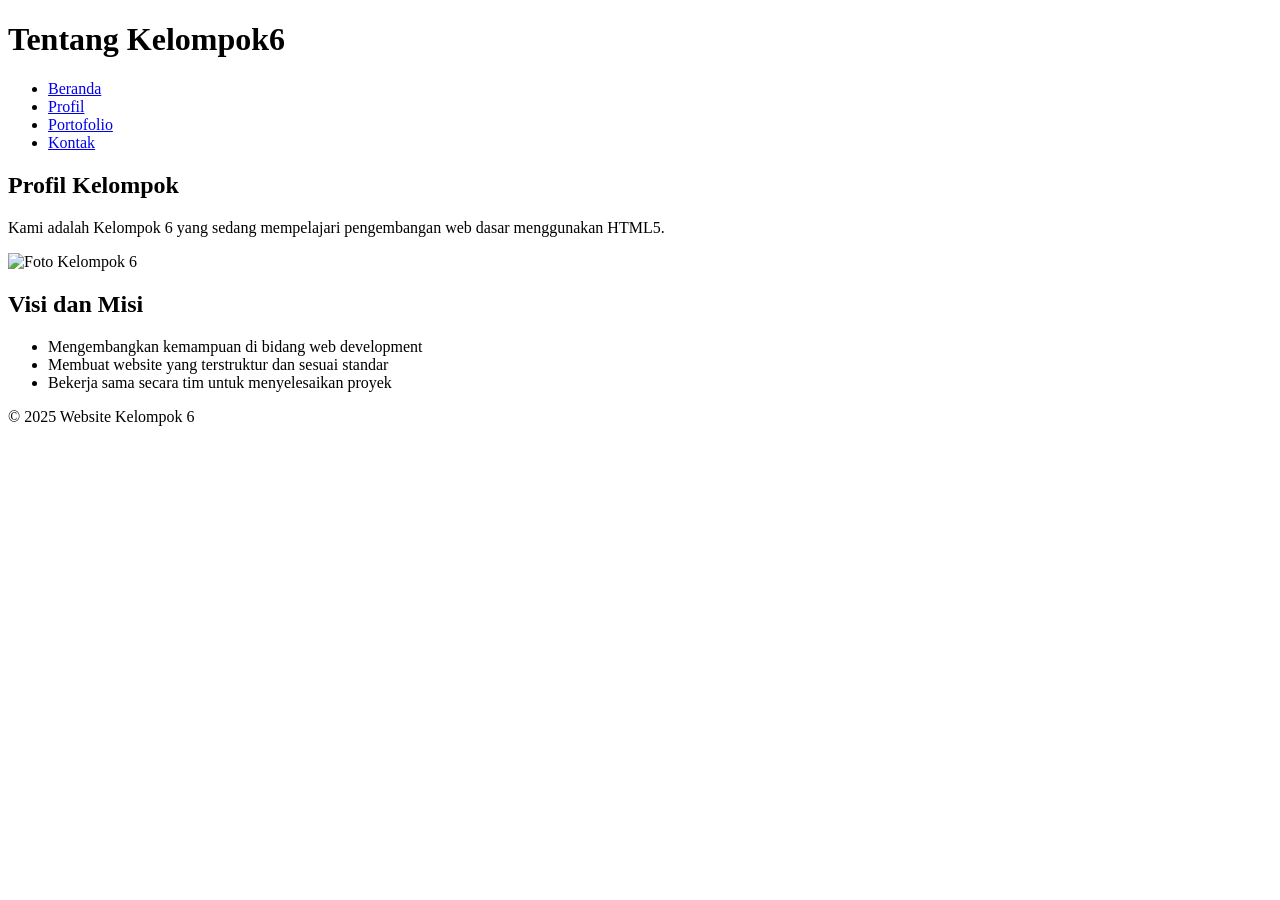
==== about.html @ e8504b66 "Menambahkan halaman Tentang Kami" ====
<!DOCTYPE html>
<html lang="id">
<head>
    <meta charset="UTF-8">
    <meta name="viewport" content="width=device-width, initial-scale=1.0">
    <title>Profil - Website Kelompok 6</title>
</head>
<body>

<header>
    <h1>Tentang Kelompok6</h1>
    <nav>
        <ul>
            <li><a href="index.html">Beranda</a></li>
            <li><a href="about.html">Profil</a></li>
            <li><a href="portfolio.html">Portofolio</a></li>
            <li><a href="contact.html">Kontak</a></li>
        </ul>
    </nav>
</header>

<main>
    <section>
        <h2>Profil Kelompok</h2>
        <p>Kami adalah Kelompok 6 yang sedang mempelajari pengembangan web dasar menggunakan HTML5.</p>
        <img src="assets/images/team.jpg" alt="Foto Kelompok 6" width="300">
    </section>

    <section>
        <h2>Visi dan Misi</h2>
        <ul>
            <li>Mengembangkan kemampuan di bidang web development</li>
            <li>Membuat website yang terstruktur dan sesuai standar</li>
            <li>Bekerja sama secara tim untuk menyelesaikan proyek</li>
        </ul>
    </section>
</main>

<footer>
    <p>&copy; 2025 Website Kelompok 6</p>
</footer>

</body>
</html>
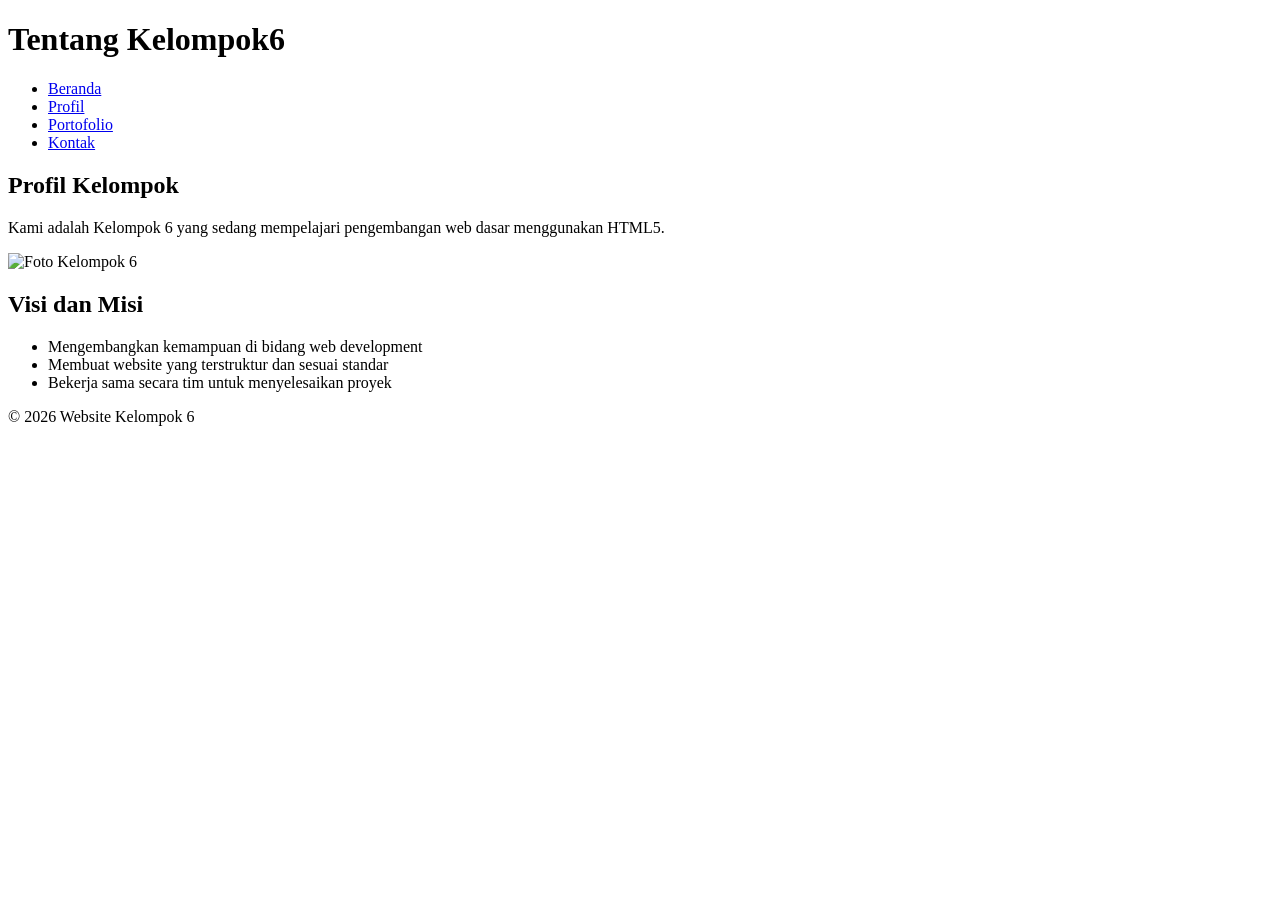
==== commit b3da9e4d: "Mengganti Tahun" ====
--- a/about.html
+++ b/about.html
@@ -37,7 +37,7 @@
 </main>
 
 <footer>
-    <p>&copy; 2025 Website Kelompok 6</p>
+    <p>&copy; 2026 Website Kelompok 6</p>
 </footer>
 
 </body>
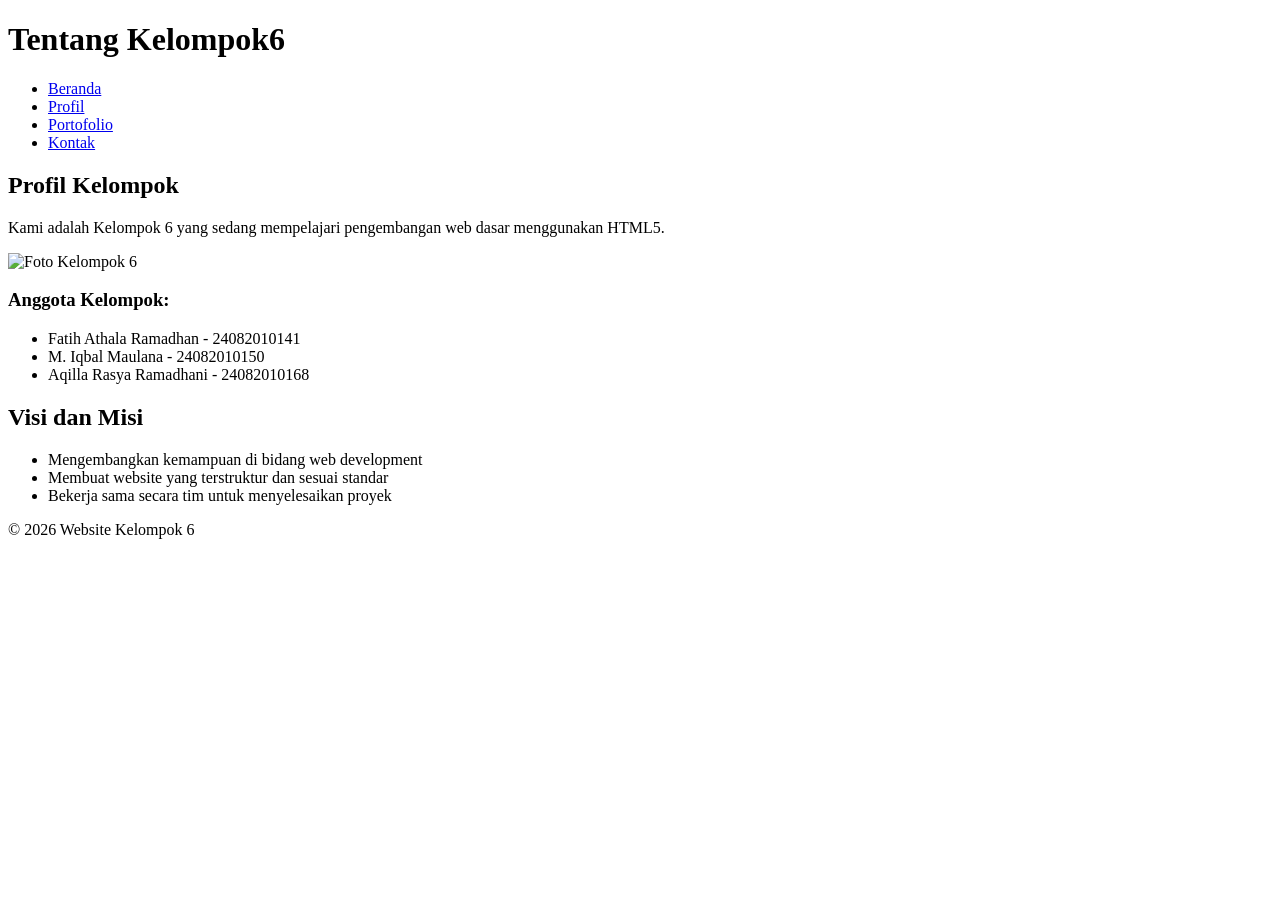
==== commit 96129d43: "Menambahkan Anggota" ====
--- a/about.html
+++ b/about.html
@@ -24,6 +24,14 @@
         <h2>Profil Kelompok</h2>
         <p>Kami adalah Kelompok 6 yang sedang mempelajari pengembangan web dasar menggunakan HTML5.</p>
         <img src="assets/images/team.jpg" alt="Foto Kelompok 6" width="300">
+
+         <h3>Anggota Kelompok:</h3>
+        <ul>
+            <li>Fatih Athala Ramadhan - 24082010141</li>
+            <li>M. Iqbal Maulana - 24082010150</li>
+            <li>Aqilla Rasya Ramadhani - 24082010168</li>
+        </ul>
+
     </section>
 
     <section>
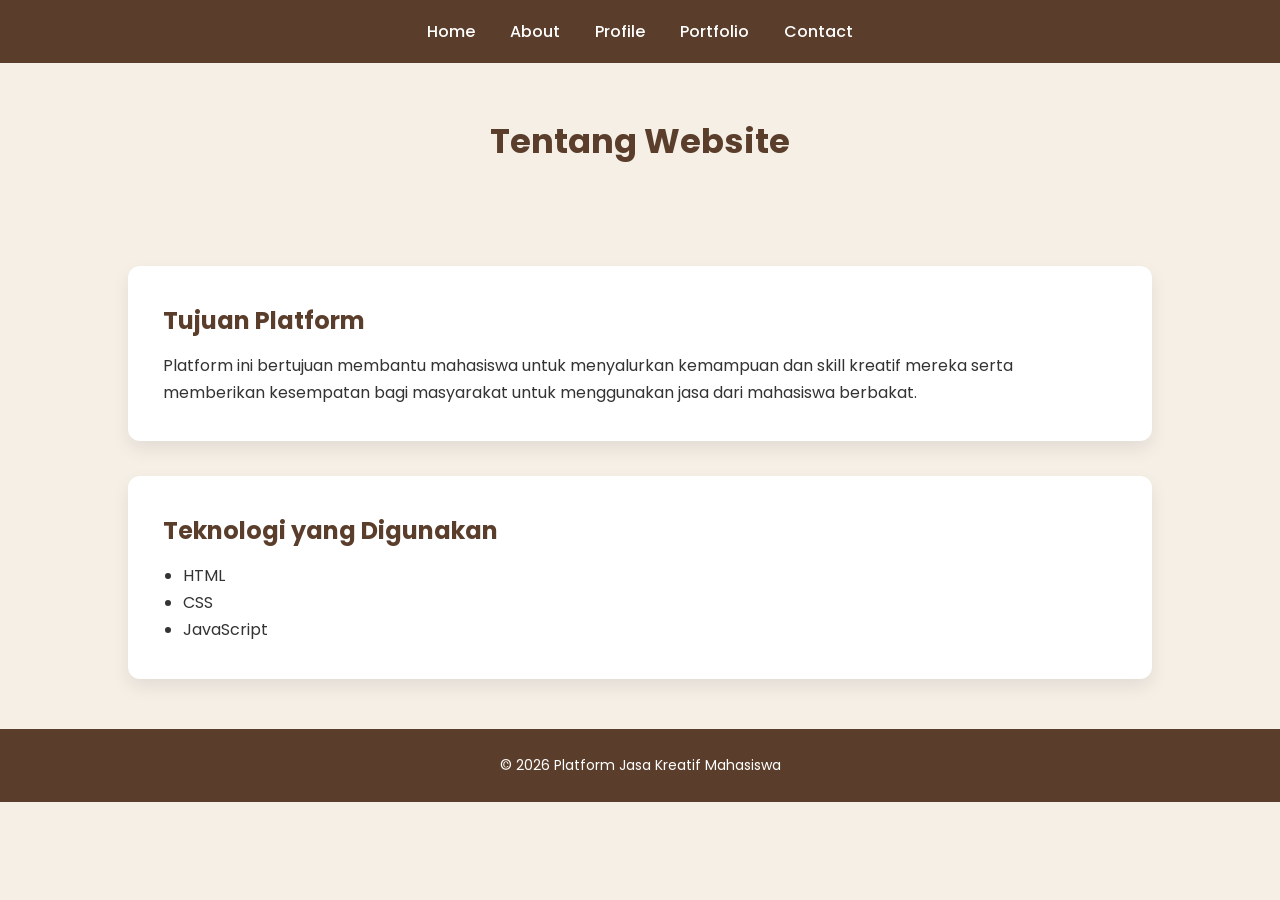
==== commit 06fe59e3: "menambahkan page profile serta memperbarui tampilan website menggunakan css" ====
--- a/about.html
+++ b/about.html
@@ -1,51 +1,52 @@
 <!DOCTYPE html>
 <html lang="id">
 <head>
-    <meta charset="UTF-8">
-    <meta name="viewport" content="width=device-width, initial-scale=1.0">
-    <title>Profil - Website Kelompok 6</title>
+<meta charset="UTF-8">
+<title>About</title>
+<link rel="stylesheet" href="css/style.css">
+<link href="https://fonts.googleapis.com/css2?family=Poppins:wght@300;400;500;600;700&display=swap" rel="stylesheet">
 </head>
+
 <body>
 
+<nav>
+<ul>
+<li><a href="index.html">Home</a></li>
+<li><a href="about.html">About</a></li>
+<li><a href="profile.html">Profile</a></li>
+<li><a href="portfolio.html">Portfolio</a></li>
+<li><a href="contact.html">Contact</a></li>
+</ul>
+</nav>
+
 <header>
-    <h1>Tentang Kelompok6</h1>
-    <nav>
-        <ul>
-            <li><a href="index.html">Beranda</a></li>
-            <li><a href="about.html">Profil</a></li>
-            <li><a href="portfolio.html">Portofolio</a></li>
-            <li><a href="contact.html">Kontak</a></li>
-        </ul>
-    </nav>
+<h1>Tentang Website</h1>
 </header>
 
-<main>
-    <section>
-        <h2>Profil Kelompok</h2>
-        <p>Kami adalah Kelompok 6 yang sedang mempelajari pengembangan web dasar menggunakan HTML5.</p>
-        <img src="assets/images/team.jpg" alt="Foto Kelompok 6" width="300">
+<div class="container">
 
-         <h3>Anggota Kelompok:</h3>
-        <ul>
-            <li>Fatih Athala Ramadhan - 24082010141</li>
-            <li>M. Iqbal Maulana - 24082010150</li>
-            <li>Aqilla Rasya Ramadhani - 24082010168</li>
-        </ul>
+<div class="content-box">
+<h2>Tujuan Platform</h2>
+<p>
+Platform ini bertujuan membantu mahasiswa untuk menyalurkan kemampuan dan
+skill kreatif mereka serta memberikan kesempatan bagi masyarakat untuk
+menggunakan jasa dari mahasiswa berbakat.
+</p>
+</div>
 
-    </section>
+<div class="content-box">
+<h2>Teknologi yang Digunakan</h2>
+<ul>
+<li>HTML</li>
+<li>CSS</li>
+<li>JavaScript</li>
+</ul>
+</div>
 
-    <section>
-        <h2>Visi dan Misi</h2>
-        <ul>
-            <li>Mengembangkan kemampuan di bidang web development</li>
-            <li>Membuat website yang terstruktur dan sesuai standar</li>
-            <li>Bekerja sama secara tim untuk menyelesaikan proyek</li>
-        </ul>
-    </section>
-</main>
+</div>
 
 <footer>
-    <p>&copy; 2026 Website Kelompok 6</p>
+<p>© 2026 Platform Jasa Kreatif Mahasiswa</p>
 </footer>
 
 </body>
--- a/css/style.css
+++ b/css/style.css
@@ -0,0 +1,198 @@
+/* Reset */
+
+*{
+    margin:0;
+    padding:0;
+    box-sizing:border-box;
+}
+
+/* Font Website */
+
+body{
+    font-family:'Poppins', Arial, Helvetica, sans-serif;
+    background:#f5efe6;
+    color:#333;
+    line-height:1.7;
+}
+
+/* Navbar */
+
+nav{
+    background:#5a3e2b;
+    padding:18px;
+}
+
+nav ul{
+    list-style:none;
+    display:flex;
+    justify-content:center;
+    gap:35px;
+}
+
+nav ul li a{
+    text-decoration:none;
+    color:white;
+    font-weight:500;
+    font-size:16px;
+    transition:0.3s;
+}
+
+nav ul li a:hover{
+    color:#ffd6a5;
+}
+
+/* Header */
+
+header{
+    text-align:center;
+    padding:50px 20px;
+}
+
+header h1{
+    color:#5a3e2b;
+    font-size:34px;
+    margin-bottom:10px;
+}
+
+header p{
+    color:#666;
+    font-size:16px;
+}
+
+/* Container */
+
+.container{
+    width:80%;
+    margin:auto;
+}
+
+/* Box teks */
+
+.content-box{
+    background:white;
+    padding:35px;
+    margin:35px 0;
+    border-radius:12px;
+    box-shadow:0 8px 18px rgba(0,0,0,0.08);
+}
+
+.content-box h2{
+    color:#5a3e2b;
+    margin-bottom:10px;
+}
+
+.content-box p{
+    margin-top:8px;
+}
+
+.content-box ul{
+    margin-top:10px;
+    padding-left:20px;
+}
+
+/* Card Container */
+
+.card-container{
+    display:flex;
+    justify-content:center;
+    flex-wrap:wrap;
+    gap:30px;
+    margin-top:20px;
+}
+
+/* Card */
+
+.card{
+    background:white;
+    width:250px;
+    text-align:center;
+    padding:25px;
+    border-radius:14px;
+    box-shadow:0 8px 20px rgba(0,0,0,0.08);
+    transition:0.3s;
+}
+
+.card:hover{
+    transform:translateY(-8px);
+    box-shadow:0 12px 25px rgba(0,0,0,0.12);
+}
+
+.card img{
+    width:110px;
+    height:110px;
+    border-radius:50%;
+    object-fit:cover;
+    margin-bottom:15px;
+    border:4px solid #d4a373;
+}
+
+.card h3{
+    margin-bottom:5px;
+}
+
+.card p{
+    font-size:14px;
+    color:#666;
+}
+
+/* Portfolio */
+
+.portfolio-card img{
+    width:100%;
+    border-radius:8px;
+    margin-bottom:12px;
+}
+
+.portfolio-card h3{
+    margin-bottom:5px;
+}
+
+.portfolio-card p{
+    font-size:14px;
+    color:#666;
+}
+
+/* Contact Form */
+
+form{
+    display:flex;
+    flex-direction:column;
+    gap:18px;
+}
+
+input, textarea{
+    padding:12px;
+    border-radius:8px;
+    border:1px solid #ccc;
+    font-size:14px;
+}
+
+textarea{
+    min-height:120px;
+}
+
+button{
+    background:#d4a373;
+    color:white;
+    border:none;
+    padding:12px;
+    border-radius:8px;
+    cursor:pointer;
+    font-size:15px;
+    transition:0.3s;
+}
+
+button:hover{
+    background:#b08968;
+}
+
+/* Footer */
+
+footer{
+    text-align:center;
+    padding:25px;
+    background:#5a3e2b;
+    color:white;
+    margin-top:50px;
+    font-size:14px;
+}
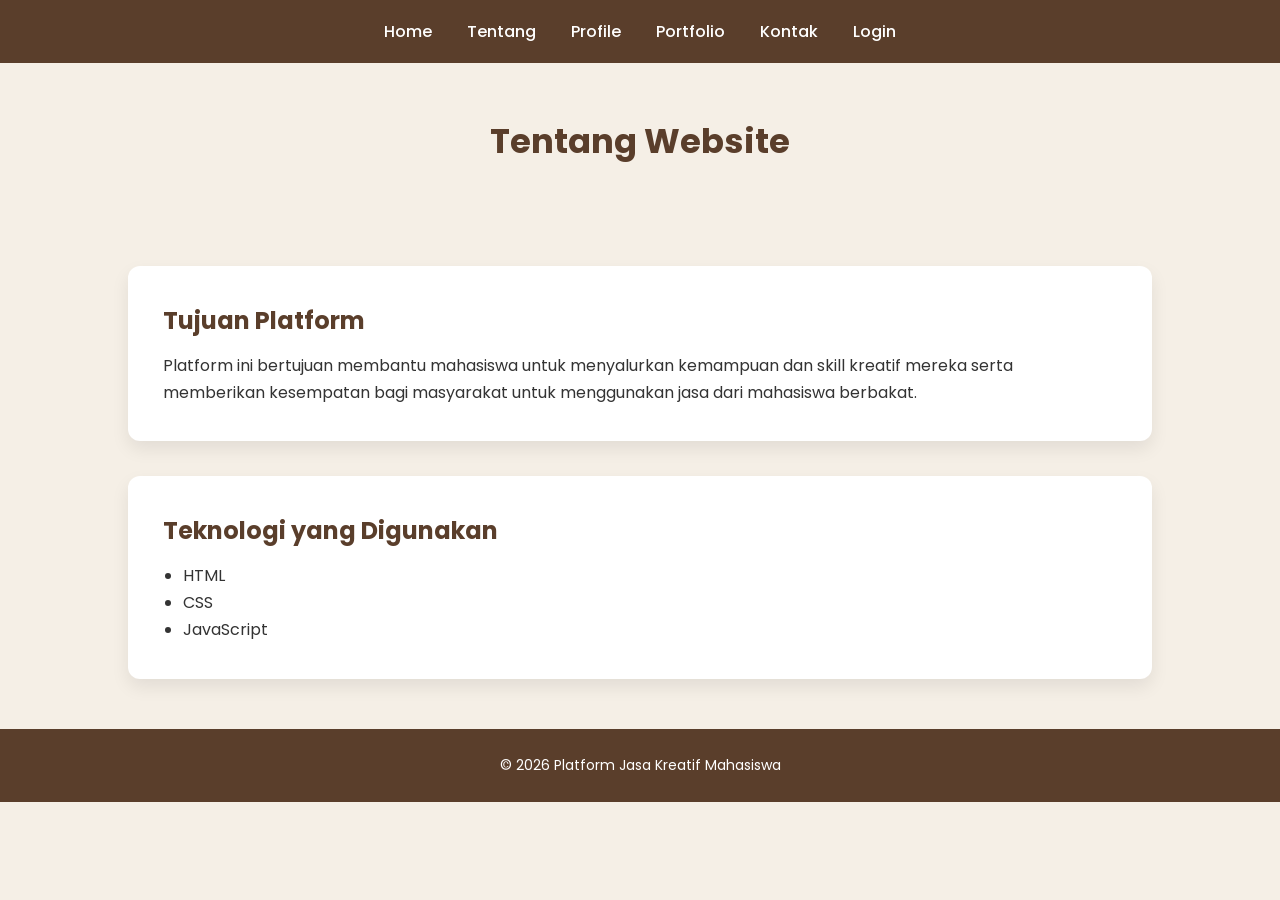
==== commit b6f8e5df: "memodifikasi tampilan page contact dan menambahkan navbar" ====
--- a/about.html
+++ b/about.html
@@ -12,10 +12,11 @@
 <nav>
 <ul>
 <li><a href="index.html">Home</a></li>
-<li><a href="about.html">About</a></li>
+<li><a href="about.html">Tentang</a></li>
 <li><a href="profile.html">Profile</a></li>
 <li><a href="portfolio.html">Portfolio</a></li>
-<li><a href="contact.html">Contact</a></li>
+<li><a href="contact.html">Kontak</a></li>
+<li><a href="login.html">Login</a></li>
 </ul>
 </nav>
 
--- a/css/style.css
+++ b/css/style.css
@@ -90,7 +90,6 @@
     padding-left:20px;
 }
 
-/* Card Container */
 
 .card-container{
     display:flex;
@@ -100,7 +99,6 @@
     margin-top:20px;
 }
 
-/* Card */
 
 .card{
     background:white;
@@ -135,7 +133,6 @@
     color:#666;
 }
 
-/* Portfolio */
 
 .portfolio-card img{
     width:100%;
@@ -165,6 +162,10 @@
     border-radius:8px;
     border:1px solid #ccc;
     font-size:14px;
+}
+
+textarea{
+    resize: none;
 }
 
 textarea{
@@ -186,7 +187,6 @@
     background:#b08968;
 }
 
-/* Footer */
 
 footer{
     text-align:center;
@@ -195,4 +195,135 @@
     color:white;
     margin-top:50px;
     font-size:14px;
+}
+
+/* Contact Card */
+
+.contact-card{
+    max-width:500px;
+    margin:40px auto;
+    background:white;
+    padding:35px;
+    border-radius:12px;
+    box-shadow:0 8px 18px rgba(0,0,0,0.08);
+}
+
+.contact-card h2{
+    text-align:center;
+    color:#5a3e2b;
+}
+
+.contact-subtitle{
+    text-align:center;
+    color:#777;
+    font-size:14px;
+    margin-bottom:20px;
+}
+
+/* Form Group */
+
+.form-group{
+    display:flex;
+    flex-direction:column;
+    text-align:left;
+    margin-bottom:15px;
+}
+
+.form-group label{
+    margin-bottom:6px;
+    font-size:14px;
+    font-weight:500;
+    color:#5a3e2b;
+}
+
+.contact-card input,
+.contact-card textarea{
+    width:100%;
+}
+
+.register-container{
+    width:40%;
+    margin: 0px auto;
+}
+
+.register-box{
+    background:white;
+    padding:35px;
+    border-radius:12px;
+    box-shadow:0 8px 18px rgba(0,0,0,0.08);
+}
+
+.register-box h2{
+    text-align:center;
+    color:#5a3e2b;
+    margin-bottom:10px;
+}
+
+.register-box p{
+    text-align:center;
+    color:#666;
+    margin-bottom:20px;
+}
+
+.register-box form{
+    display:flex;
+    flex-direction:column;
+    gap:15px;
+}
+
+.login-link{
+    text-align:center;
+    margin-top:10px;
+    font-size:14px;
+}
+
+
+.login-container{
+    display: flex;
+    justify-content: center;
+    align-items: center;
+    margin-top: 10px;
+}
+
+.login-box{
+
+    background:white;
+    padding:35px;
+    border-radius:12px;
+    box-shadow:0 8px 18px rgba(0,0,0,0.08);
+    width:450px;
+}
+
+.login-box h2{
+    text-align:center;
+    color:#5a3e2b;
+    margin-bottom:0px;
+}
+
+.login-box p{
+    text-align:center;
+    color:#666;
+    margin-bottom:10px;
+}
+
+.login-box form{
+    display:flex;
+    flex-direction:column;
+    gap:10px;
+}
+
+.register-link{
+    text-align:center;
+    margin-top:15px;
+    font-size:14px;
+}
+
+.register-link a{
+    color:#5a3e2b;
+    text-decoration:none;
+    font-weight:500;
+}
+
+.register-link a:hover{
+    text-decoration:underline;
 }
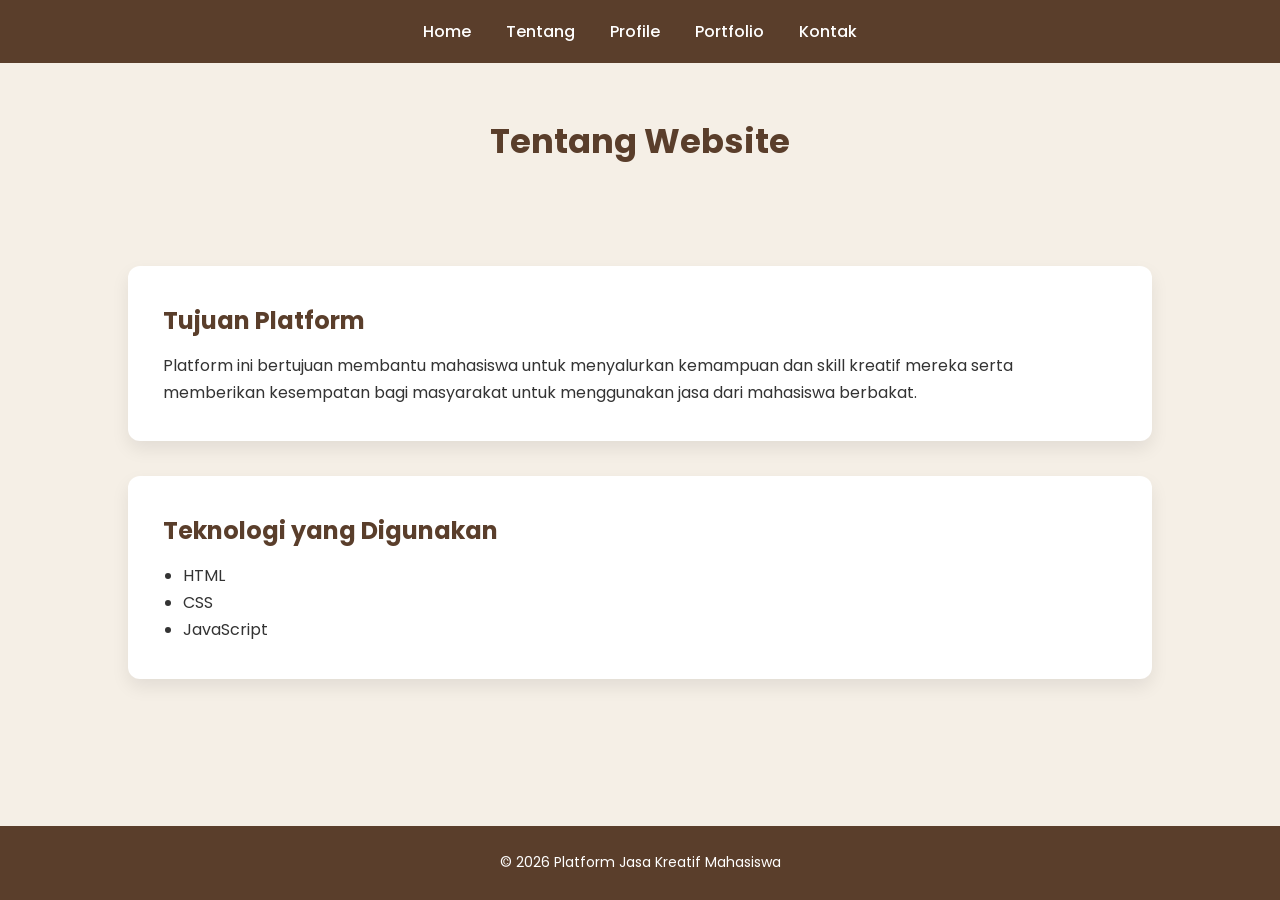
==== commit 8490c438: "Merubah tampilan Login dan Regist" ====
--- a/about.html
+++ b/about.html
@@ -1,53 +1,61 @@
 <!DOCTYPE html>
 <html lang="id">
 <head>
-<meta charset="UTF-8">
-<title>About</title>
-<link rel="stylesheet" href="css/style.css">
-<link href="https://fonts.googleapis.com/css2?family=Poppins:wght@300;400;500;600;700&display=swap" rel="stylesheet">
+    <meta charset="UTF-8">
+    <title>About</title>
+
+    <!-- CSS -->
+    <link rel="stylesheet" href="css/style.css">
+
+    <!-- Google Font -->
+    <link href="https://fonts.googleapis.com/css2?family=Poppins:wght@300;400;500;600;700&display=swap" rel="stylesheet">
 </head>
 
 <body>
 
+<!-- Navbar -->
 <nav>
-<ul>
-<li><a href="index.html">Home</a></li>
-<li><a href="about.html">Tentang</a></li>
-<li><a href="profile.html">Profile</a></li>
-<li><a href="portfolio.html">Portfolio</a></li>
-<li><a href="contact.html">Kontak</a></li>
-<li><a href="login.html">Login</a></li>
-</ul>
+    <ul>
+        <li><a href="index.html">Home</a></li>
+        <li><a href="about.html">Tentang</a></li>
+        <li><a href="profile.html">Profile</a></li>
+        <li><a href="portfolio.html">Portfolio</a></li>
+        <li><a href="contact.html">Kontak</a></li>
+
+    </ul>
 </nav>
 
+<!-- Header -->
 <header>
-<h1>Tentang Website</h1>
+    <h1>Tentang Website</h1>
 </header>
 
-<div class="container">
+<main>
+    <div class="container">
 
-<div class="content-box">
-<h2>Tujuan Platform</h2>
-<p>
-Platform ini bertujuan membantu mahasiswa untuk menyalurkan kemampuan dan
-skill kreatif mereka serta memberikan kesempatan bagi masyarakat untuk
-menggunakan jasa dari mahasiswa berbakat.
-</p>
-</div>
+    <div class="content-box">
+        <h2>Tujuan Platform</h2>
+        <p>
+            Platform ini bertujuan membantu mahasiswa untuk menyalurkan kemampuan
+            dan skill kreatif mereka serta memberikan kesempatan bagi masyarakat
+            untuk menggunakan jasa dari mahasiswa berbakat.
+        </p>
+    </div>
 
-<div class="content-box">
-<h2>Teknologi yang Digunakan</h2>
-<ul>
-<li>HTML</li>
-<li>CSS</li>
-<li>JavaScript</li>
-</ul>
-</div>
+    <div class="content-box">
+        <h2>Teknologi yang Digunakan</h2>
+        <ul>
+            <li>HTML</li>
+            <li>CSS</li>
+            <li>JavaScript</li>
+        </ul>
+    </div>
 
 </div>
-
+</main>
+<!-- Footer -->
 <footer>
-<p>© 2026 Platform Jasa Kreatif Mahasiswa</p>
+    <p>© 2026 Platform Jasa Kreatif Mahasiswa</p>
 </footer>
 
 </body>
--- a/css/style.css
+++ b/css/style.css
@@ -1,4 +1,4 @@
-/* Reset */
+
 
 *{
     margin:0;
@@ -13,9 +13,14 @@
     background:#f5efe6;
     color:#333;
     line-height:1.7;
-}
-
-/* Navbar */
+    min-height:100vh;
+    display:flex;
+    flex-direction:column;
+}
+
+main{
+    flex:1;
+}
 
 nav{
     background:#5a3e2b;
@@ -240,10 +245,20 @@
 .contact-card textarea{
     width:100%;
 }
-
+.title-card{
+    background:#6b4423;
+    padding:20px;
+    border-radius:8px;
+    width:100%;
+    margin:0px;
+}
+.title-card h1{
+    color:white;
+    text-align:center;
+}
 .register-container{
     width:40%;
-    margin: 0px auto;
+    margin: 40px auto;
 }
 
 .register-box{
@@ -255,10 +270,9 @@
 
 .register-box h2{
     text-align:center;
-    color:#5a3e2b;
-    margin-bottom:10px;
-}
-
+    margin-top:10px;
+    margin-bottom:30px;
+}
 .register-box p{
     text-align:center;
     color:#666;
@@ -277,7 +291,34 @@
     font-size:14px;
 }
 
-
+.title-box{
+    background:#6b4423;
+    padding:15px 25px;
+    border-radius:8px;
+    width:auto;
+    margin: auto;
+}
+.title-box h1{
+    color:white;
+    margin:0;
+    font-size:28px;
+    text-align:center;
+}
+.subtitle{
+   text-align:center;
+    margin:10px 0 30px 0;
+    margin-top:40px;
+}
+.subtitle::after{
+    content:"";
+    display:block;
+    width:60px;
+    height:3px;
+    background:#d4a373;
+    margin:8px auto 0;
+    border-radius:3px;
+
+}
 .login-container{
     display: flex;
     justify-content: center;
@@ -286,18 +327,20 @@
 }
 
 .login-box{
-
-    background:white;
-    padding:35px;
+    width:400px;
+    margin:auto;
+    background:white;
+    padding:40px 30px;
     border-radius:12px;
     box-shadow:0 8px 18px rgba(0,0,0,0.08);
-    width:450px;
+    
 }
 
 .login-box h2{
-    text-align:center;
-    color:#5a3e2b;
-    margin-bottom:0px;
+    margin-bottom:20px;
+    text-align:center;
+    color:#5a3e2b;
+
 }
 
 .login-box p{
@@ -309,7 +352,10 @@
 .login-box form{
     display:flex;
     flex-direction:column;
-    gap:10px;
+    gap:15px;
+}
+.login-box button{
+    margin-top:60px;
 }
 
 .register-link{
